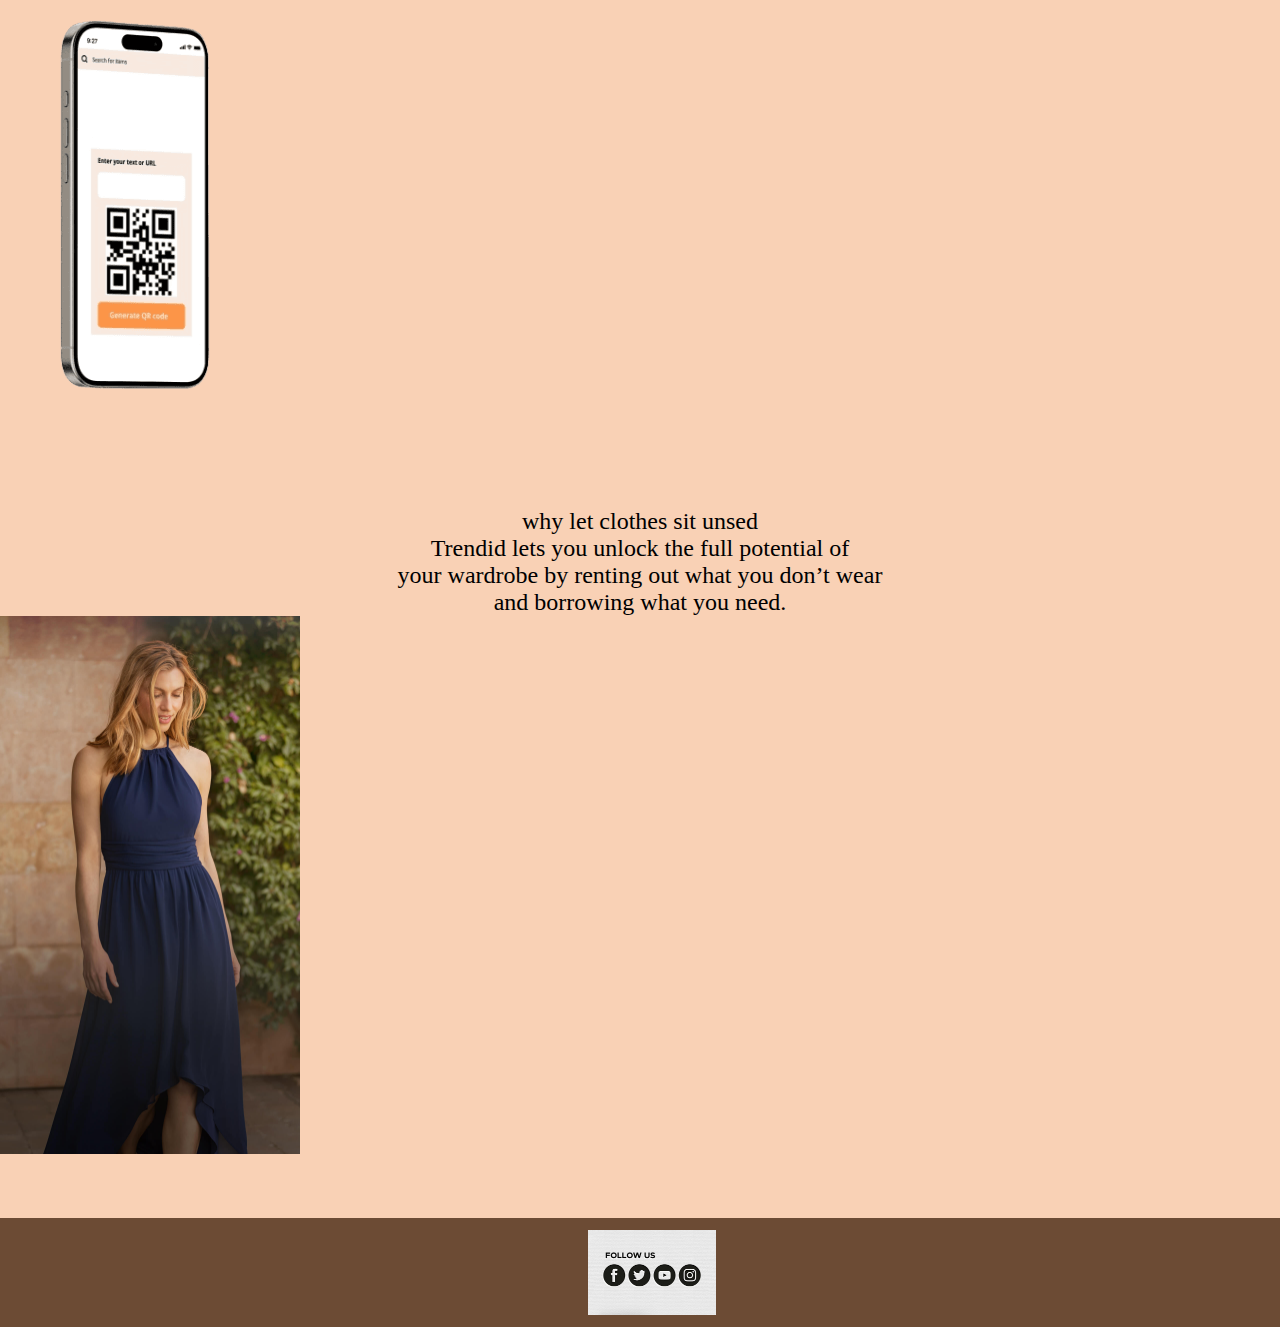
==== index.html @ f01a884d "first commit" ====
<!DOCTYPE html>
<html lang="en">
<head>
    <meta charset="UTF-8">
    <meta name="viewport" content="width=device-width, initial-scale=1.0">
    <link rel="stylesheet" href="style.css">
    <title>Document</title>
</head>
<body>
    

    <div class="home">
        <img src="home.png" alt="">
    </div>

    <div class="text-container">
    
        <p>why let clothes sit unsed <br>Trendid lets you unlock the full potential of <br>
            your wardrobe by renting out what you don’t wear <br>
            and borrowing what you need.</p>
    </div>

    <div class="dress">
        <img src="dress.jpg" alt="">
    </div>

    <footer class="footer">
        <img class="imagee" src="imagee.jpg" alt="">
    </footer> 
</body>
</html>
---- style.css ----
body {
    height: 90%;
    margin: 0;
    padding: 0;
    font-family: 'Times New Roman', Times, serif;
    background-color:#F9D1B5;
    text-align: center;
   



}

.home {
    display: flex; 
    align-items: center; 
    justify-content: space-between; 
    width: 100%; 
    padding: 0 20px;
    box-sizing: border-box;
}


.home img {
    flex: 0 0 auto; 
}

.dress img{

    max-width: 300px; 
    display: block; 
}



.text-container {
    flex: 1; 
    display: flex;
    justify-content: center;
    align-items: flex-start; 
    padding-top: 10vh;
}


.text-container p {
    margin: 0; 
    font-size: 24px; 
}

.footer{
    background-color: #6C4B34;
    color: white;
    text-align: center;
    padding: 12px;
    width: 100%;
    bottom: 0;
    margin-top: 5%;

    display: flex;
    flex-direction: row ;
    justify-content: center;
    align-items: center;
    gap: 20px;
    }
    .imagee{
        width: 10vw;
    }
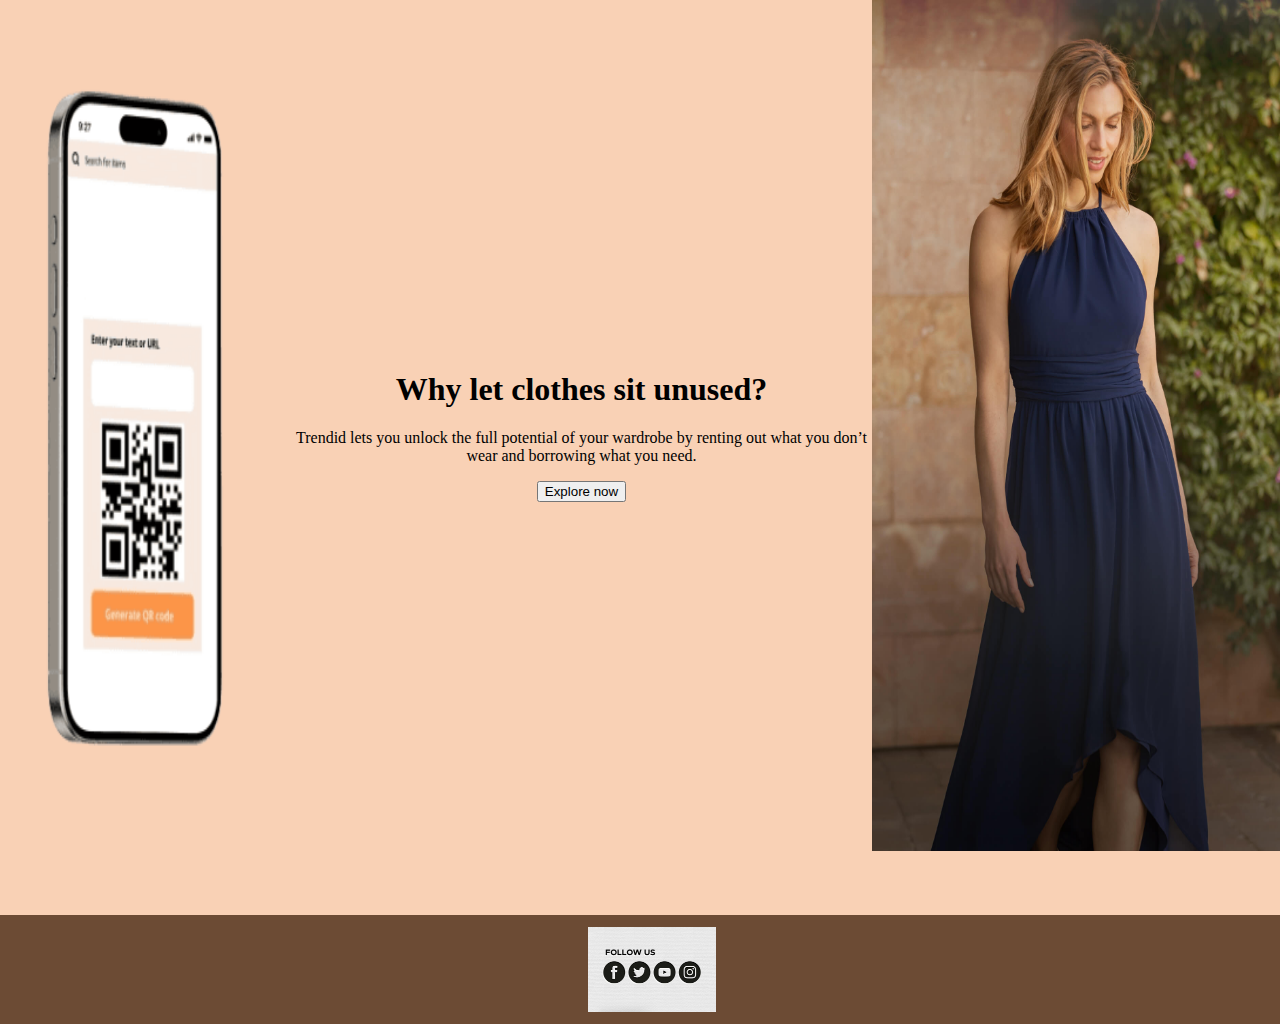
==== commit 0da59eea: "created a container on home page" ====
--- a/index.html
+++ b/index.html
@@ -8,21 +8,42 @@
 </head>
 <body>
     
-
-    <div class="home">
-        <img src="home.png" alt="">
+    <div class="container">
+        <img src="home.png" alt="" class="phone">
+        
+        <div class="text">
+            <h1 class="title"> Why let clothes sit unused? </h1>
+            <p class="paragraph">
+                Trendid lets you unlock the full potential of
+                your wardrobe by renting out what you don’t wear
+                and borrowing what you need.
+            </p>
+            <button class="cta">Explore now</button>
+        </div>
+        
+        <img src="dress.jpg" alt="" class="lady">
     </div>
 
-    <div class="text-container">
-    
-        <p>why let clothes sit unsed <br>Trendid lets you unlock the full potential of <br>
-            your wardrobe by renting out what you don’t wear <br>
-            and borrowing what you need.</p>
-    </div>
 
-    <div class="dress">
-        <img src="dress.jpg" alt="">
-    </div>
+
+
+
+
+
+
+
+
+
+
+
+
+
+
+
+
+
+
+
 
     <footer class="footer">
         <img class="imagee" src="imagee.jpg" alt="">
--- a/style.css
+++ b/style.css
@@ -5,11 +5,25 @@
     font-family: 'Times New Roman', Times, serif;
     background-color:#F9D1B5;
     text-align: center;
-   
-
-
 
 }
+
+.container{
+    display: flex;
+    align-items: center;
+}
+
+.phone{
+    width: 291px;
+    height: 743.44px;
+}
+
+.lady{
+    width: 408px;
+    height: 851.09px;
+    
+}
+
 
 .home {
     display: flex; 
@@ -18,6 +32,7 @@
     width: 100%; 
     padding: 0 20px;
     box-sizing: border-box;
+    color: #F9D1B5;
 }
 
 
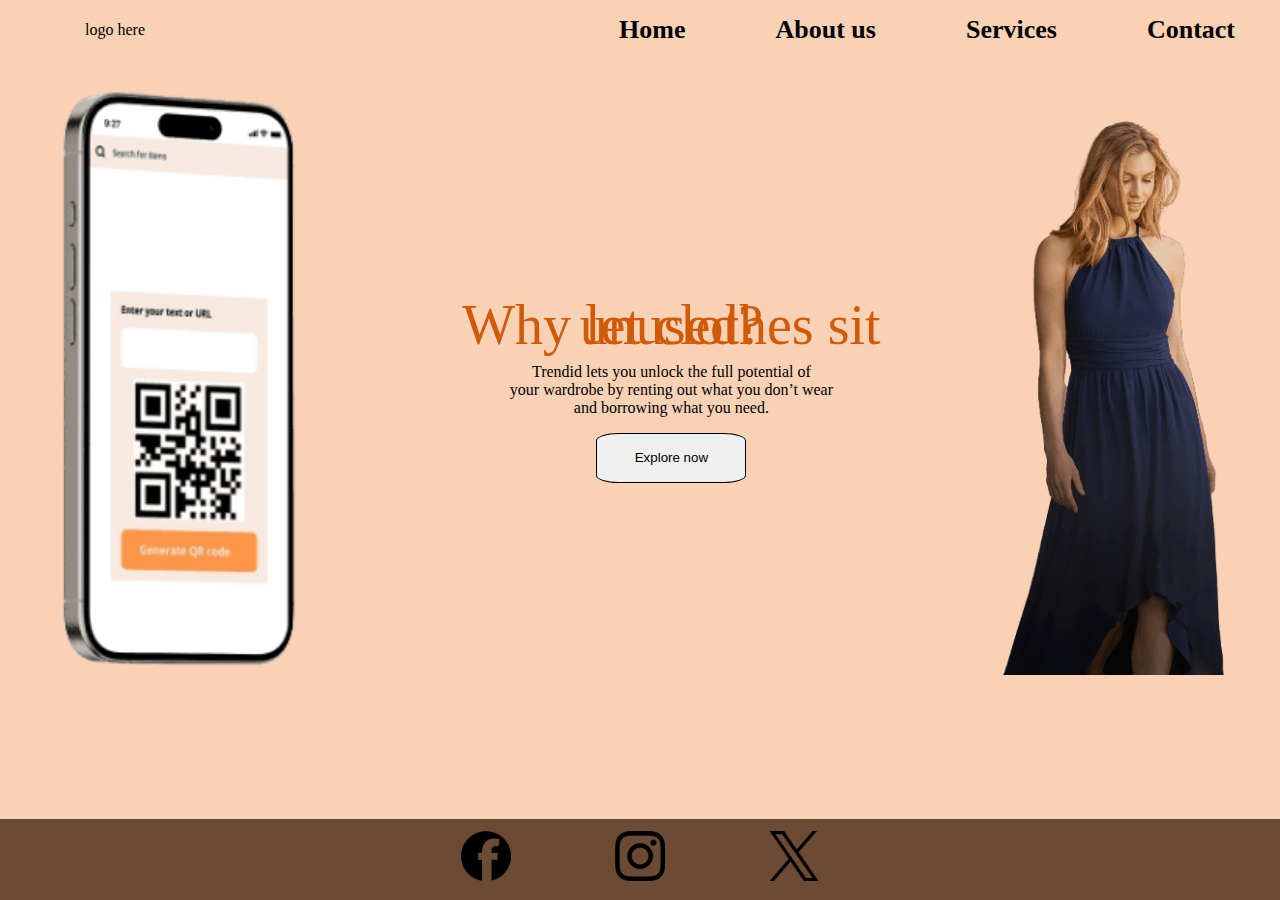
==== commit 1122b724: "I modified the size of images and added the header and footer on home page" ====
--- a/index.html
+++ b/index.html
@@ -4,9 +4,21 @@
     <meta charset="UTF-8">
     <meta name="viewport" content="width=device-width, initial-scale=1.0">
     <link rel="stylesheet" href="style.css">
-    <title>Document</title>
+    <title>Home</title>
 </head>
 <body>
+    <nav class="header">
+        <!-- <img src="" alt="" class="logo"> -->
+        <div class="logo">logo here</div>
+        <div class="menu">
+            <ul>
+                <li><a href="#">Home</a></li>
+                <li><a href="">About us</a></li>
+                <li><a href="">Services</a></li>
+                <li><a href="">Contact</a></li>
+            </ul>
+        </div>
+    </nav>
     
     <div class="container">
         <img src="home.png" alt="" class="phone">
@@ -14,14 +26,14 @@
         <div class="text">
             <h1 class="title"> Why let clothes sit unused? </h1>
             <p class="paragraph">
-                Trendid lets you unlock the full potential of
-                your wardrobe by renting out what you don’t wear
+                Trendid lets you unlock the full potential of <br>
+                your wardrobe by renting out what you don’t wear <br>
                 and borrowing what you need.
             </p>
             <button class="cta">Explore now</button>
         </div>
         
-        <img src="dress.jpg" alt="" class="lady">
+        <img src="dress.png" alt="" class="lady">
     </div>
 
 
@@ -45,8 +57,14 @@
 
 
 
-    <footer class="footer">
-        <img class="imagee" src="imagee.jpg" alt="">
-    </footer> 
+    <footer class="">
+        <div class="socials">
+            <a href=""> <img src="facebook-logo-in-circular-shape.png" width="50px" height="50px" alt="Facebook icons created by Freepik - Flaticon https://www.flaticon.com/free-icons/facebook"></a>
+            <a href=""> <img src="instagram.png" width="50px" height="50px" alt="Instagram logo icons created by Freepik - Flaticon https://www.flaticon.com/free-icons/instagram-logo"></a>
+            <a href=""> <img src="twitter.png" width="50px" height="50px" alt="Tweet icons created by Freepik - Flaticon https://www.flaticon.com/free-icons/tweet"></a>
+            
+
+        </div>
+    </footer>
 </body>
 </html>--- a/style.css
+++ b/style.css
@@ -8,21 +8,129 @@
 
 }
 
+
+
+.header{
+    display: flex;
+    align-items: center;
+    justify-content: space-between;
+}
+
+.logo{
+    padding: 0px 85px;
+}
+
+.menu ul{
+    list-style: none;
+    padding: 0px;
+    margin: 0px;
+    
+}
+
+.menu a{
+    color: black;
+    font-weight: 800;
+    font-family: 'Times New Roman', Times, serif;
+    display: block;
+    padding: 15px 45px;
+    text-align: center;
+}
+
+.menu a:hover{
+    background-color:#eaa97a;
+}
+
+.menu li{
+    float: left;
+}
+
+
+
 .container{
     display: flex;
     align-items: center;
+    
 }
 
 .phone{
-    width: 291px;
-    height: 743.44px;
+
+    height: 650px;
 }
 
 .lady{
-    width: 408px;
-    height: 851.09px;
+
+    height: 580px;
+   
     
 }
+.service-container{
+    display: flex;
+    flex-direction: column;
+    align-items: center;
+    width: 100%;
+}
+
+.title{
+    color: #D05A08;
+    font-family: cursive;
+    font-size: 56px;
+    font-weight: 500;
+    line-height: 0%;
+    
+}
+
+.frames{
+    display: flex;
+    justify-content: space-evenly;
+}
+
+.big-text{
+    margin-top: 98px;
+    font-family: cursive;
+    font-size: 108px;
+    font-weight: 600;
+    text-align: center;
+}
+
+a{
+    text-decoration: none;
+    color: #D05A08;
+    font-size: 26px;
+}
+.cta {
+    height: 50px;
+    width: 150px;
+    border-radius: 15%;
+    border: 1px solid #000;
+}
+
+.clothing, .style, .closet {
+    background-color: rgb(188, 187, 187);
+    padding: 102px;
+    margin: 40px;
+}
+
+footer{
+    position: absolute;
+    background-color: #6C4B34;
+    color: white;
+    text-align: center;
+    padding: 12px 0px;
+    width: 100%;
+    bottom: 0;
+}
+
+.socials a{
+    padding: 0px 50px;
+}
+
+
+
+
+
+
+
+
 
 
 .home {
@@ -54,6 +162,8 @@
     justify-content: center;
     align-items: flex-start; 
     padding-top: 10vh;
+  width: 120px;
+    
 }
 
 
@@ -62,22 +172,3 @@
     font-size: 24px; 
 }
 
-.footer{
-    background-color: #6C4B34;
-    color: white;
-    text-align: center;
-    padding: 12px;
-    width: 100%;
-    bottom: 0;
-    margin-top: 5%;
-
-    display: flex;
-    flex-direction: row ;
-    justify-content: center;
-    align-items: center;
-    gap: 20px;
-    }
-    .imagee{
-        width: 10vw;
-    }
-
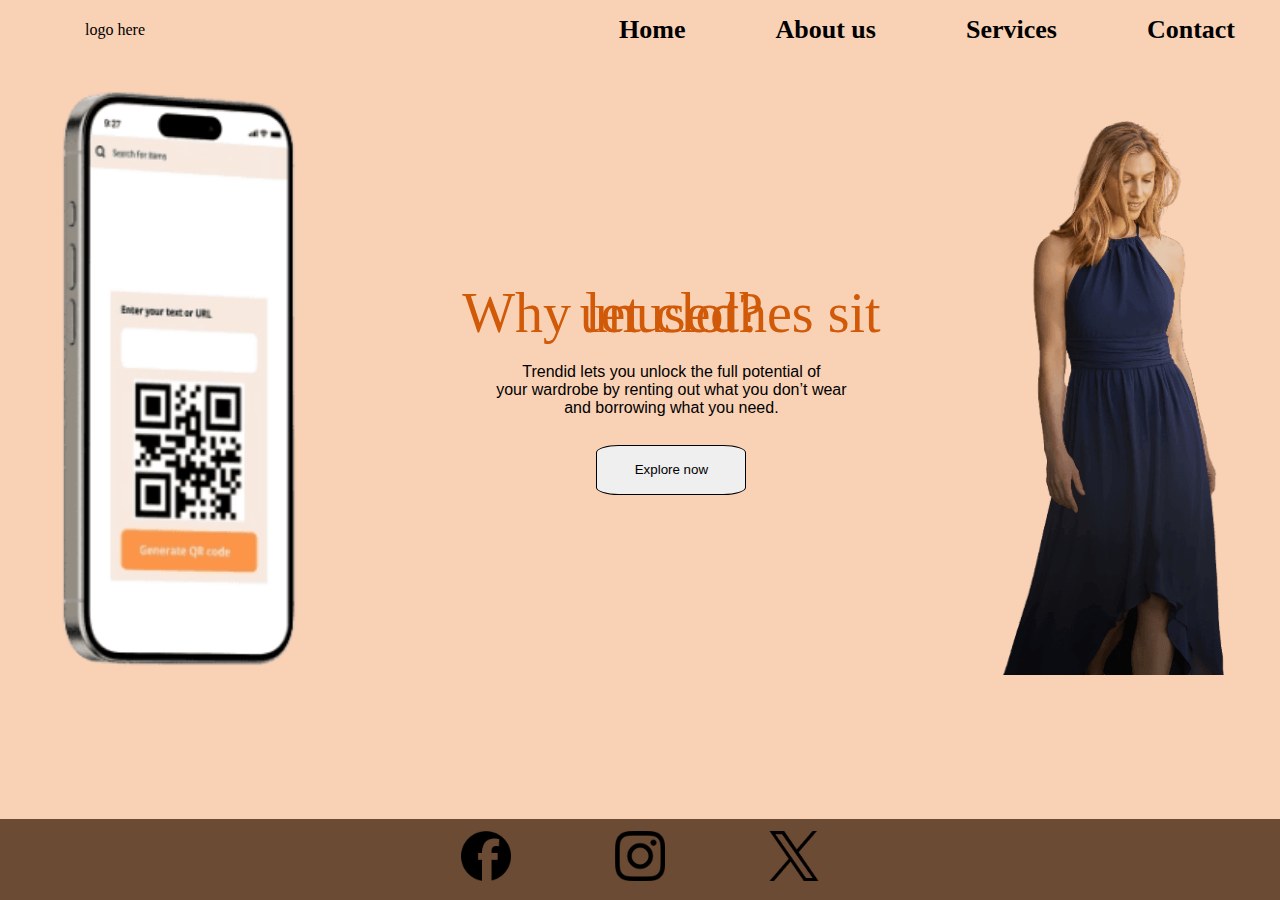
==== commit 0b963954: "created about us page and done the css" ====
--- a/index.html
+++ b/index.html
@@ -37,26 +37,6 @@
     </div>
 
 
-
-
-
-
-
-
-
-
-
-
-
-
-
-
-
-
-
-
-
-
     <footer class="">
         <div class="socials">
             <a href=""> <img src="facebook-logo-in-circular-shape.png" width="50px" height="50px" alt="Facebook icons created by Freepik - Flaticon https://www.flaticon.com/free-icons/facebook"></a>
--- a/style.css
+++ b/style.css
@@ -52,22 +52,31 @@
     
 }
 
+.aboutUs-container{
+    margin-top: 118px;
+    margin-left: 60px;
+    margin-right: 60px;
+    display: flex;
+    align-items: center;
+    gap: 20px;
+}
+
+.aboutUs-container .text{
+    padding: 0px 40px;
+}
+
 .phone{
-
     height: 650px;
 }
 
 .lady{
+    height: 580px;
+}
 
-    height: 580px;
-   
-    
-}
 .service-container{
     display: flex;
     flex-direction: column;
     align-items: center;
-    width: 100%;
 }
 
 .title{
@@ -85,7 +94,7 @@
 }
 
 .big-text{
-    margin-top: 98px;
+    margin-top: 38px;
     font-family: cursive;
     font-size: 108px;
     font-weight: 600;
@@ -104,10 +113,21 @@
     border: 1px solid #000;
 }
 
+.dancing-girl{
+    width: 768px;
+    height: 326px;
+}
+
 .clothing, .style, .closet {
     background-color: rgb(188, 187, 187);
     padding: 102px;
     margin: 40px;
+}
+
+.paragraph{
+    font-family: 'Segoe UI', Tahoma, Geneva, Verdana, sans-serif;
+    color: #000000;
+    padding: 12px;
 }
 
 footer{
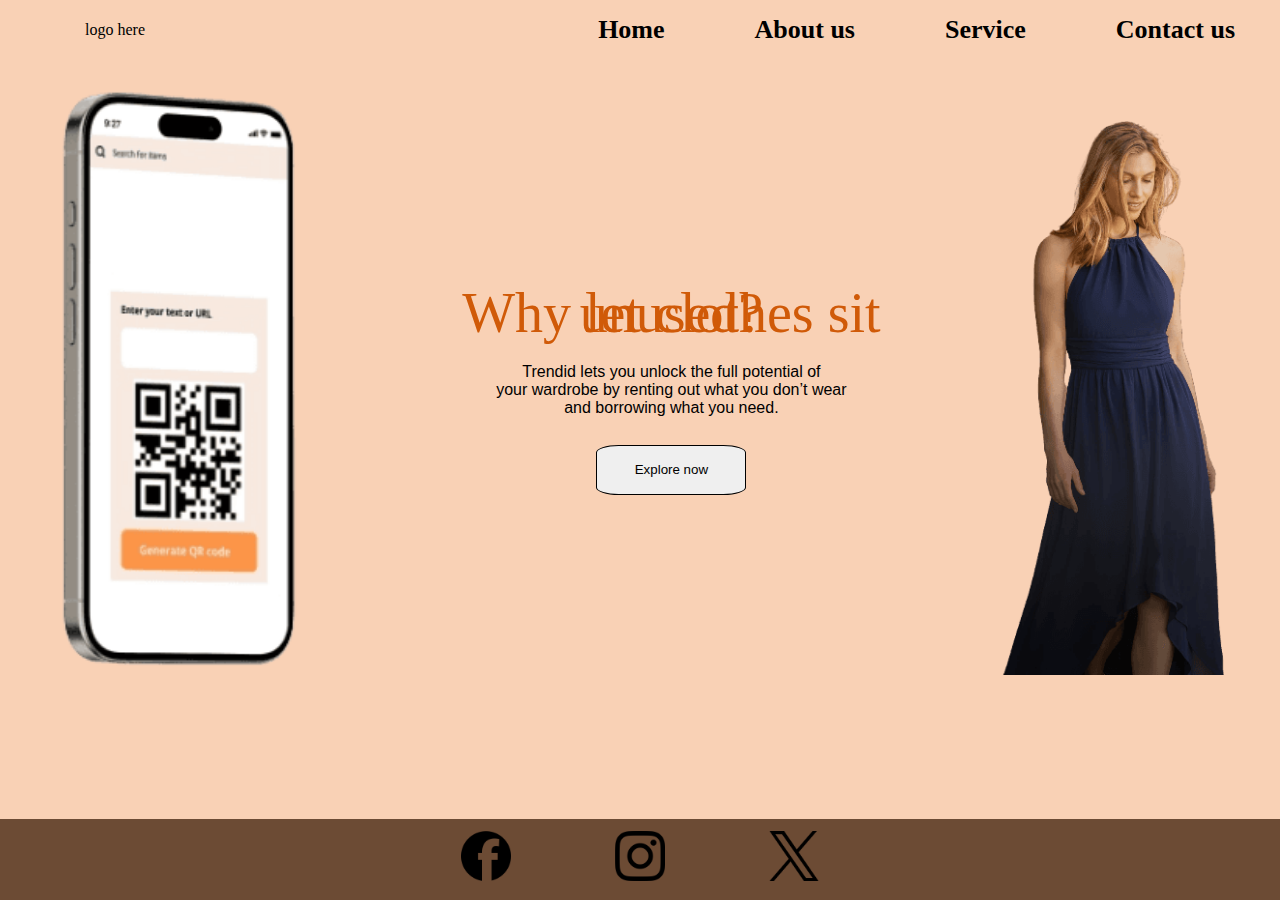
==== commit 0a3660aa: "i connect all the pages together" ====
--- a/index.html
+++ b/index.html
@@ -13,9 +13,9 @@
         <div class="menu">
             <ul>
                 <li><a href="#">Home</a></li>
-                <li><a href="">About us</a></li>
-                <li><a href="">Services</a></li>
-                <li><a href="">Contact</a></li>
+                <li><a href="aboutUs.html">About us </a></li>
+                <li><a href="services.html">Service</a></li>
+                <li><a href="contact.html">Contact us</a></li>
             </ul>
         </div>
     </nav>
--- a/style.css
+++ b/style.css
@@ -63,6 +63,81 @@
 
 .aboutUs-container .text{
     padding: 0px 40px;
+}
+
+
+.contact-container{
+    display: flex;
+    align-items: center;
+    justify-content: space-evenly;
+    width: 90%;
+}
+
+.contact{
+    display: flex;
+    gap: 40px;
+    align-items: center;
+    justify-content: space-evenly;
+}
+
+.contact-btn{
+    background-color: black;
+    color:#fff;
+    padding: 20px 30px;
+    border-radius: 30px;
+    font-size: 18px;
+
+}
+
+.contact-form{
+    width: 100%;
+}
+.contact-form .text{
+    font-weight: bold
+}
+
+.contact-form .form{
+    display: flex;
+    flex-direction: column;
+    justify-content: start;
+}
+
+.input-group{
+    margin-bottom: 30px;
+    position: relative;
+}
+
+input, textarea{
+    width: 100%;
+    padding: 10px;
+    outline: 0;
+    
+    background: transparent;
+    font-size: 15px;
+}
+
+input{
+    border: 0px;
+    border-bottom: 1px solid #000;
+}
+
+label {
+    height: 100%;
+    position: absolute;
+    left: 0;
+    top: 0;
+    padding: 10px;
+    color: black;
+    cursor: text;
+    transition: 0.2;
+}
+
+input:focus~label,
+input:valid~label,
+textarea:focus~label,
+textarea:valid~label{
+    top: -25px;
+    font-size: 15px
 }
 
 .phone{
